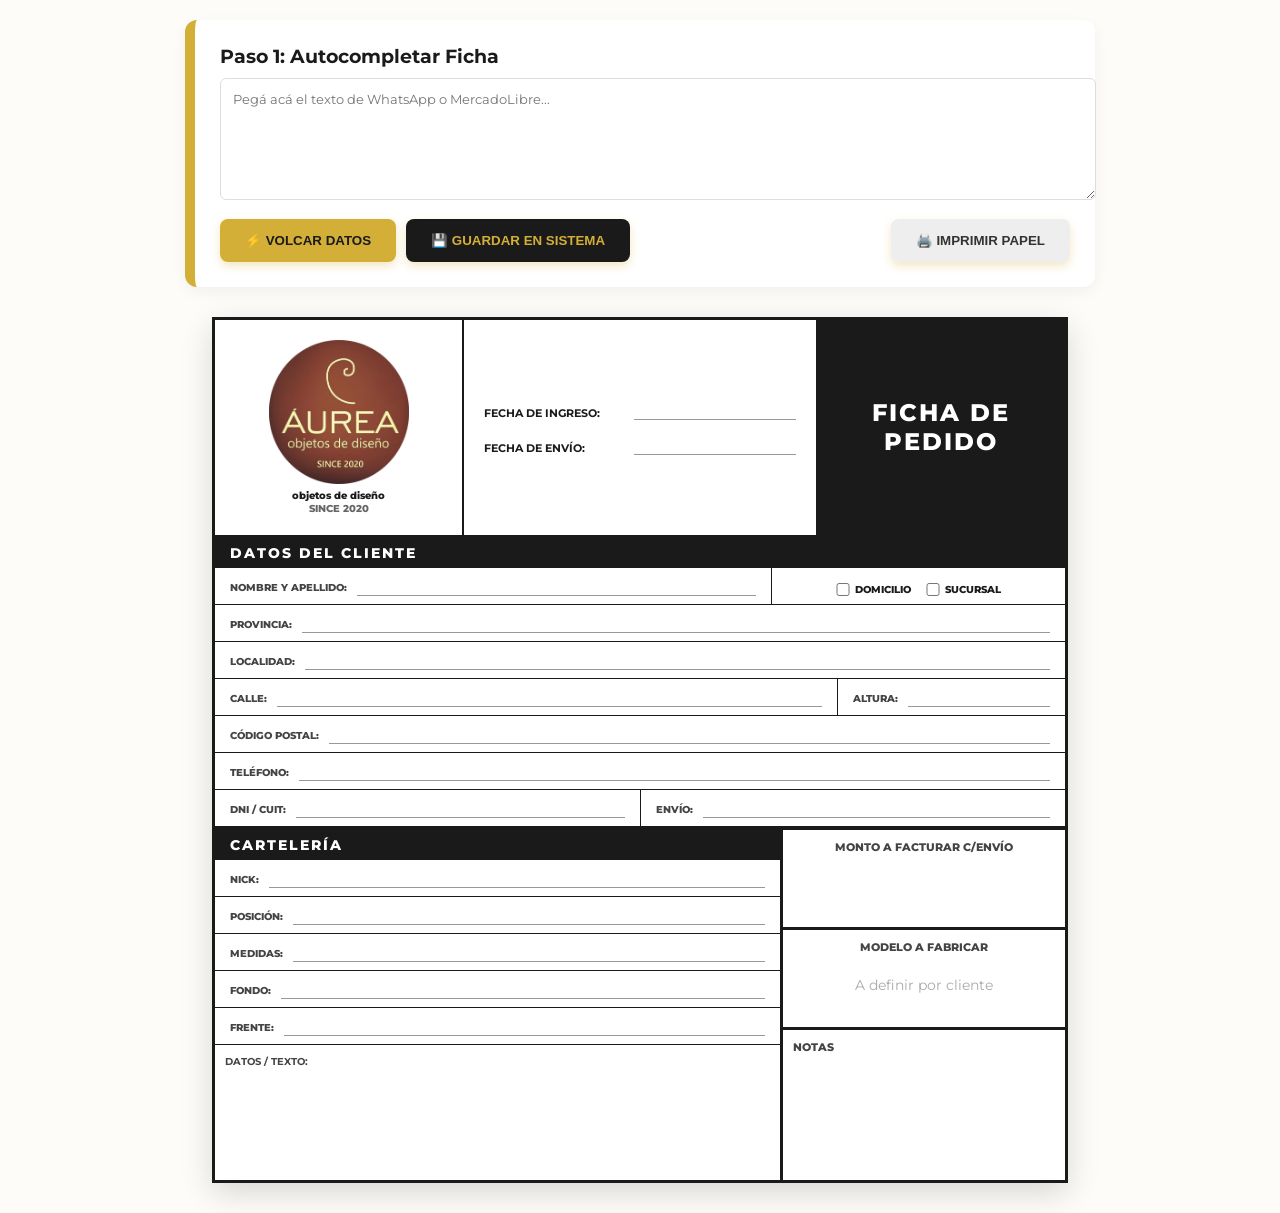
==== index.html @ 920fe0af "Add files via upload" ====
<!DOCTYPE html>
<html lang="es">

<head>
    <meta charset="UTF-8">
    <meta name="viewport" content="width=device-width, initial-scale=1.0">
    <title>Ingreso de Pedidos - Áurea</title>
    <link href="https://fonts.googleapis.com/css2?family=Montserrat:wght@400;600;700;800&display=swap" rel="stylesheet">
    <link rel="stylesheet" href="estilos.css">
    <style>
        /* =========================================
           DISEÑO RÉPLICA "FICHA DE PAPEL"
           ========================================= */
        .ficha-impresion {
            background: #fff;
            max-width: 850px;
            margin: 30px auto;
            border: 3px solid #1a1a1a;
            font-family: 'Montserrat', sans-serif;
            color: #1a1a1a;
            box-shadow: 0 10px 30px rgba(0, 0, 0, 0.15);
        }

        .ficha-impresion * {
            box-sizing: border-box;
        }

        /* Encabezado */
        .ficha-header {
            display: flex;
            border-bottom: 3px solid #1a1a1a;
        }

        .header-logo {
            flex: 1;
            padding: 20px;
            text-align: center;
            border-right: 2px solid #1a1a1a;
            display: flex;
            flex-direction: column;
            align-items: center;
            justify-content: center;
        }

        .header-logo img {
            max-width: 140px;
            margin-bottom: 5px;
        }

        .header-logo p {
            margin: 0;
            font-size: 10px;
            font-weight: 800;
        }

        .header-fechas {
            flex: 1.5;
            padding: 15px 20px;
            border-right: 2px solid #1a1a1a;
            display: flex;
            flex-direction: column;
            justify-content: center;
            gap: 15px;
            font-size: 13px;
        }

        .fecha-linea {
            display: flex;
            align-items: flex-end;
        }

        .fecha-linea strong {
            width: 150px;
            font-size: 11px;
        }

        .header-titulo {
            flex: 1;
            background: #1a1a1a;
            color: #fff;
            display: flex;
            align-items: center;
            justify-content: center;
            font-size: 24px;
            font-weight: 800;
            letter-spacing: 2px;
            text-align: center;
            padding: 20px;
        }

        /* Barras Negras de Título */
        .titulo-barra {
            background: #1a1a1a;
            color: #fff;
            padding: 6px 15px;
            font-size: 14px;
            font-weight: 800;
            letter-spacing: 2px;
        }

        .titulo-barra-vertical {
            writing-mode: vertical-rl;
            text-orientation: mixed;
            transform: rotate(180deg);
            background: #1a1a1a;
            color: white;
            padding: 15px 5px;
            font-weight: 800;
            letter-spacing: 3px;
            font-size: 14px;
            text-align: center;
        }

        /* Filas y Campos tipo Formulario */
        .fila-dato {
            display: flex;
            border-bottom: 1px solid #1a1a1a;
            min-height: 35px;
        }

        .fila-dato:last-child {
            border-bottom: none;
        }

        .campo {
            padding: 8px 15px;
            display: flex;
            align-items: flex-end;
            gap: 10px;
            border-right: 1px solid #1a1a1a;
        }

        .campo:last-child {
            border-right: none;
        }

        .campo strong {
            font-weight: 800;
            color: #444;
            font-size: 10px;
            white-space: nowrap;
            margin-bottom: 2px;
        }

        /* El subrayado donde va el texto */
        .valor {
            flex: 1;
            font-weight: 700;
            font-size: 14px;
            text-transform: uppercase;
            color: #1a1a1a;
            border-bottom: 1px solid #999;
            min-height: 20px;
            padding-left: 5px;
            font-family: 'Montserrat', sans-serif;
        }

        /* Zona Inferior (Cartelería y Cajas) */
        .zona-inferior {
            display: flex;
            border-top: 3px solid #1a1a1a;
        }

        .col-carteleria {
            flex: 2;
            border-right: 3px solid #1a1a1a;
            display: flex;
            flex-direction: column;
        }

        .col-cajas {
            flex: 1;
            display: flex;
            flex-direction: column;
        }

        .caja-cuadrada {
            border-bottom: 3px solid #1a1a1a;
            padding: 10px;
            text-align: center;
            height: 100px;
            display: flex;
            flex-direction: column;
        }

        .caja-cuadrada strong {
            font-size: 11px;
            font-weight: 800;
            color: #444;
        }

        .caja-cuadrada .valor-caja {
            margin: auto;
            font-size: 22px;
            font-weight: 800;
            color: #1a1a1a;
        }

        .caja-notas {
            flex: 1;
            padding: 10px;
            position: relative;
            min-height: 150px;
        }

        .caja-notas strong {
            position: absolute;
            top: 10px;
            left: 10px;
            font-size: 11px;
            font-weight: 800;
            color: #444;
        }

        /* Panel del Vendedor (Para no molestar al imprimir) */
        .panel-vendedor {
            background: white;
            padding: 25px;
            margin: 20px auto;
            max-width: 850px;
            border-radius: 12px;
            box-shadow: 0 5px 15px rgba(0, 0, 0, 0.05);
            border-left: 10px solid var(--dorado);
        }

        textarea {
            width: 100%;
            padding: 12px;
            border: 1px solid #ddd;
            border-radius: 6px;
            font-family: inherit;
            margin-bottom: 15px;
            resize: vertical;
        }

        @media print {
            body {
                background: white;
                padding: 0;
            }

            .header-sistema,
            .panel-vendedor {
                display: none !important;
            }

            .ficha-impresion {
                margin: 0;
                box-shadow: none;
                border: 3px solid #000;
                width: 100%;
                max-width: 100%;
            }
        }
    </style>
</head>

<body>
    <div class="panel-vendedor">
        <h3 style="margin:0 0 10px 0;">Paso 1: Autocompletar Ficha</h3>
        <textarea id="texto-whatsapp" rows="6" placeholder="Pegá acá el texto de WhatsApp o MercadoLibre..."></textarea>
        <div style="display:flex; gap:10px;">
            <button class="btn-aurea" onclick="procesarTexto()">⚡ Volcar Datos</button>
            <button class="btn-aurea" style="background:var(--antracita); color:var(--dorado);"
                onclick="guardarPedido()">💾 Guardar en Sistema</button>
            <button class="btn-aurea" style="background:#eee; color:#333; margin-left: auto;"
                onclick="window.print()">🖨️ Imprimir Papel</button>
        </div>
    </div>

    <div class="ficha-impresion">

        <header class="ficha-header">
            <div class="header-logo">
                <img src="logo aurea.png" alt="ÁUREA">
                <p>objetos de diseño</p>
                <p style="color:#666;">SINCE 2020</p>
            </div>
            <div class="header-fechas">
                <div class="fecha-linea">
                    <strong>FECHA DE INGRESO:</strong>
                    <span class="valor" id="fecha-ingreso"></span>
                </div>
                <div class="fecha-linea">
                    <strong>FECHA DE ENVÍO:</strong>
                    <span class="valor" id="fecha-envio"></span>
                </div>
            </div>
            <div class="header-titulo">
                FICHA DE<br>PEDIDO
            </div>
        </header>

        <div class="titulo-barra">DATOS DEL CLIENTE</div>

        <div class="fila-dato">
            <div class="campo" style="flex: 3;">
                <strong>NOMBRE Y APELLIDO:</strong>
                <span class="valor" id="nombre-cliente"></span>
            </div>
            <div class="campo" style="flex: 1.5; justify-content: center; gap: 15px;">
                <label style="font-size: 10px; font-weight:800; display:flex; align-items:center; gap:5px;">
                    <input type="checkbox" id="check-domicilio" style="width:14px; margin:0;"> DOMICILIO
                </label>
                <label style="font-size: 10px; font-weight:800; display:flex; align-items:center; gap:5px;">
                    <input type="checkbox" id="check-sucursal" style="width:14px; margin:0;"> SUCURSAL
                </label>
            </div>
        </div>

        <div class="fila-dato">
            <div class="campo" style="flex: 1;"><strong>PROVINCIA:</strong><span class="valor" id="provincia"></span>
            </div>
        </div>

        <div class="fila-dato">
            <div class="campo" style="flex: 1;"><strong>LOCALIDAD:</strong><span class="valor" id="localidad"></span>
            </div>
        </div>

        <div class="fila-dato">
            <div class="campo" style="flex: 3;"><strong>CALLE:</strong><span class="valor" id="calle"></span></div>
            <div class="campo" style="flex: 1;"><strong>ALTURA:</strong><span class="valor" id="altura"></span></div>
        </div>

        <div class="fila-dato">
            <div class="campo" style="flex: 1;"><strong>CÓDIGO POSTAL:</strong><span class="valor" id="cp"></span></div>
        </div>

        <div class="fila-dato">
            <div class="campo" style="flex: 1;"><strong>TELÉFONO:</strong><span class="valor" id="telefono"></span>
            </div>
        </div>

        <div class="fila-dato">
            <div class="campo" style="flex: 1;"><strong>DNI / CUIT:</strong><span class="valor" id="dni"></span></div>
            <div class="campo" style="flex: 1;"><strong>ENVÍO:</strong><span class="valor" id="datos-envio"></span>
            </div>
        </div>

        <div class="zona-inferior">

            <div class="col-carteleria">
                <div class="titulo-barra">CARTELERÍA</div>
                <div class="fila-dato">
                    <div class="campo" style="flex: 1;"><strong>NICK:</strong><span class="valor" id="nick"></span>
                    </div>
                </div>
                <div class="fila-dato">
                    <div class="campo" style="flex: 1;"><strong>POSICIÓN:</strong><span class="valor"
                            id="posicion"></span></div>
                </div>
                <div class="fila-dato">
                    <div class="campo" style="flex: 1;"><strong>MEDIDAS:</strong><span class="valor"
                            id="medidas"></span></div>
                </div>
                <div class="fila-dato">
                    <div class="campo" style="flex: 1;"><strong>FONDO:</strong><span class="valor" id="fondo"></span>
                    </div>
                </div>
                <div class="fila-dato">
                    <div class="campo" style="flex: 1;"><strong>FRENTE:</strong><span class="valor" id="frente"></span>
                    </div>
                </div>

                <div class="fila-dato" style="flex: 1; border-bottom: none; flex-direction: column; padding: 10px;">
                    <strong style="font-size: 10px; color:#444;">DATOS / TEXTO:</strong>
                    <div id="datos-cartel"
                        style="flex: 1; margin-top: 10px; font-family: monospace; font-size: 18px; font-weight: 800; border: none; text-transform: uppercase;">
                    </div>
                </div>
            </div>

            <div class="col-cajas">
                <div class="caja-cuadrada">
                    <strong>MONTO A FACTURAR C/ENVÍO</strong>
                    <div class="valor-caja" id="monto"></div>
                </div>
                <div class="caja-cuadrada">
                    <strong>MODELO A FABRICAR</strong>
                    <div class="valor-caja" style="color:#aaa; font-weight:400; font-size:14px;">A definir por cliente
                    </div>
                </div>
                <div class="caja-notas">
                    <strong>NOTAS</strong>
                </div>
            </div>
        </div>

    </div>

    <script src="logica.js"></script>
</body>

</html>
---- estilos.css ----
@import url('https://fonts.googleapis.com/css2?family=Montserrat:wght@300;400;600;800&display=swap');

:root {
    --bg-natural: #fdfcf8;
    --antracita: #1a1a1a;
    --oxido: #8c5642;
    --dorado: #d4af37;
    --blanco: #ffffff;
    --sombra: 0 10px 30px rgba(0, 0, 0, 0.08);
}

body {
    font-family: 'Montserrat', sans-serif;
    background-color: var(--bg-natural);
    color: var(--antracita);
    margin: 0;
    padding: 0;
}

/* Header General */
.header-sistema {
    background-color: var(--antracita);
    padding: 20px;
    text-align: center;
    border-bottom: 6px solid var(--oxido);
}

.header-sistema img {
    height: 80px;
    object-fit: contain;
}

h2 {
    font-weight: 800;
    color: var(--oxido);
    text-align: center;
    text-transform: uppercase;
    letter-spacing: 2px;
    margin-top: 30px;
}

/* Botones Áurea */
.btn-aurea {
    background-color: var(--dorado);
    color: var(--antracita);
    border: none;
    padding: 14px 25px;
    border-radius: 8px;
    font-weight: 700;
    cursor: pointer;
    transition: 0.3s ease;
    text-transform: uppercase;
    box-shadow: 0 4px 10px rgba(212, 175, 55, 0.3);
    text-align: center;
    text-decoration: none;
    display: inline-block;
}

.btn-aurea:hover {
    background-color: var(--oxido);
    color: white;
    transform: translateY(-2px);
}

/* Ficha de Pedido (Mostrador) */
.ficha-contenedor {
    background: white;
    max-width: 800px;
    margin: 30px auto;
    padding: 40px;
    border: 1px solid #eee;
    box-shadow: var(--sombra);
}

.bloque-header {
    display: flex;
    justify-content: space-between;
    border-bottom: 3px solid var(--antracita);
    padding-bottom: 15px;
    margin-bottom: 20px;
}

.logo-box h1 {
    margin: 0;
    font-weight: 800;
    font-size: 28px;
    letter-spacing: 4px;
}

.titulo-seccion {
    background: var(--antracita);
    color: var(--dorado);
    padding: 8px 15px;
    font-weight: 800;
    margin: 20px 0 10px 0;
    font-size: 13px;
}

.contenido-grid {
    display: grid;
    grid-template-columns: 1fr 1fr;
    gap: 15px;
}

.fila {
    border-bottom: 1px dotted #ccc;
    padding: 8px 0;
    font-size: 13px;
}

.completa {
    grid-column: span 2;
}

.dato-llenar {
    font-weight: 600;
    color: var(--oxido);
    text-transform: uppercase;
}

/* Tarjetas de Trabajo (Diseño, Taller, Ventas) */
.contenedor-tarjetas {
    display: flex;
    flex-wrap: wrap;
    gap: 25px;
    justify-content: center;
    padding: 20px;
}

.tarjeta-aurea {
    background: white;
    border-radius: 15px;
    padding: 25px;
    width: 320px;
    box-shadow: var(--sombra);
    border-top: 8px solid var(--oxido);
    display: flex;
    flex-direction: column;
}

.caja-resaltada {
    background: #f9f7f2;
    padding: 15px;
    border-radius: 8px;
    border-left: 4px solid var(--dorado);
    margin: 15px 0;
    font-family: monospace;
}

/* Tablero */
.aurea-table {
    width: 100%;
    max-width: 1200px;
    margin: 20px auto;
    border-collapse: collapse;
    background: white;
    border-radius: 12px;
    overflow: hidden;
    box-shadow: var(--sombra);
}

.aurea-table th {
    background: var(--antracita);
    color: var(--dorado);
    padding: 15px;
    text-align: left;
}

.aurea-table td {
    padding: 15px;
    border-bottom: 1px solid #eee;
}
/* --- MAGIA PARA LOS BOTONES DE SUBIR ARCHIVOS --- */
input[type="file"] {
    background: #fdfcf8;
    padding: 8px;
    border: 1px dashed var(--oxido);
    border-radius: 6px;
    color: #555;
    font-size: 12px;
    cursor: pointer;
    width: 100%;
    margin-bottom: 15px;
}

input[type="file"]::file-selector-button {
    background: var(--antracita);
    color: var(--dorado);
    border: none;
    padding: 8px 15px;
    border-radius: 4px;
    font-weight: 800;
    cursor: pointer;
    margin-right: 15px;
    transition: 0.3s;
    text-transform: uppercase;
    font-family: 'Montserrat', sans-serif;
    font-size: 11px;
}

input[type="file"]::file-selector-button:hover {
    background: var(--oxido);
    color: white;
}

/* --- TABLA PREMIUM PARA EL MONITOR --- */
.aurea-table {
    border-collapse: separate;
    border-spacing: 0;
    box-shadow: var(--sombra);
    border-radius: 12px;
    overflow: hidden;
    width: 100%;
    max-width: 1200px;
    margin: 20px auto;
    background: white;
}

.aurea-table th {
    background: var(--antracita);
    color: var(--dorado);
    padding: 18px;
    text-transform: uppercase;
    font-size: 13px;
    letter-spacing: 1px;
    border-bottom: 4px solid var(--oxido);
}

.aurea-table td {
    padding: 18px;
    border-bottom: 1px solid #f0f0f0;
    font-size: 14px;
    color: var(--antracita);
}

.aurea-table tr:last-child td {
    border-bottom: none;
}

.aurea-table tr:hover td {
    background-color: #fcfbf9;
}

.etiqueta-estado {
    padding: 6px 12px;
    border-radius: 20px;
    font-size: 12px;
    font-weight: 800;
}
/* --- CHECKLIST DE TALLER --- */
.lista-pasos {
    background: var(--gris-suave);
    padding: 15px;
    border-radius: 8px;
    display: flex;
    flex-direction: column;
    gap: 8px;
    margin-bottom: 10px;
}

.paso-item {
    display: flex;
    align-items: center;
    gap: 10px;
    font-size: 13px;
    font-weight: 600;
    color: var(--antracita);
    cursor: pointer;
    transition: 0.2s;
}

.paso-item input[type="checkbox"] {
    width: 18px;
    height: 18px;
    accent-color: var(--dorado);
    cursor: pointer;
    margin: 0;
}

.paso-item.tachado {
    color: #aaa;
    text-decoration: line-through;
}
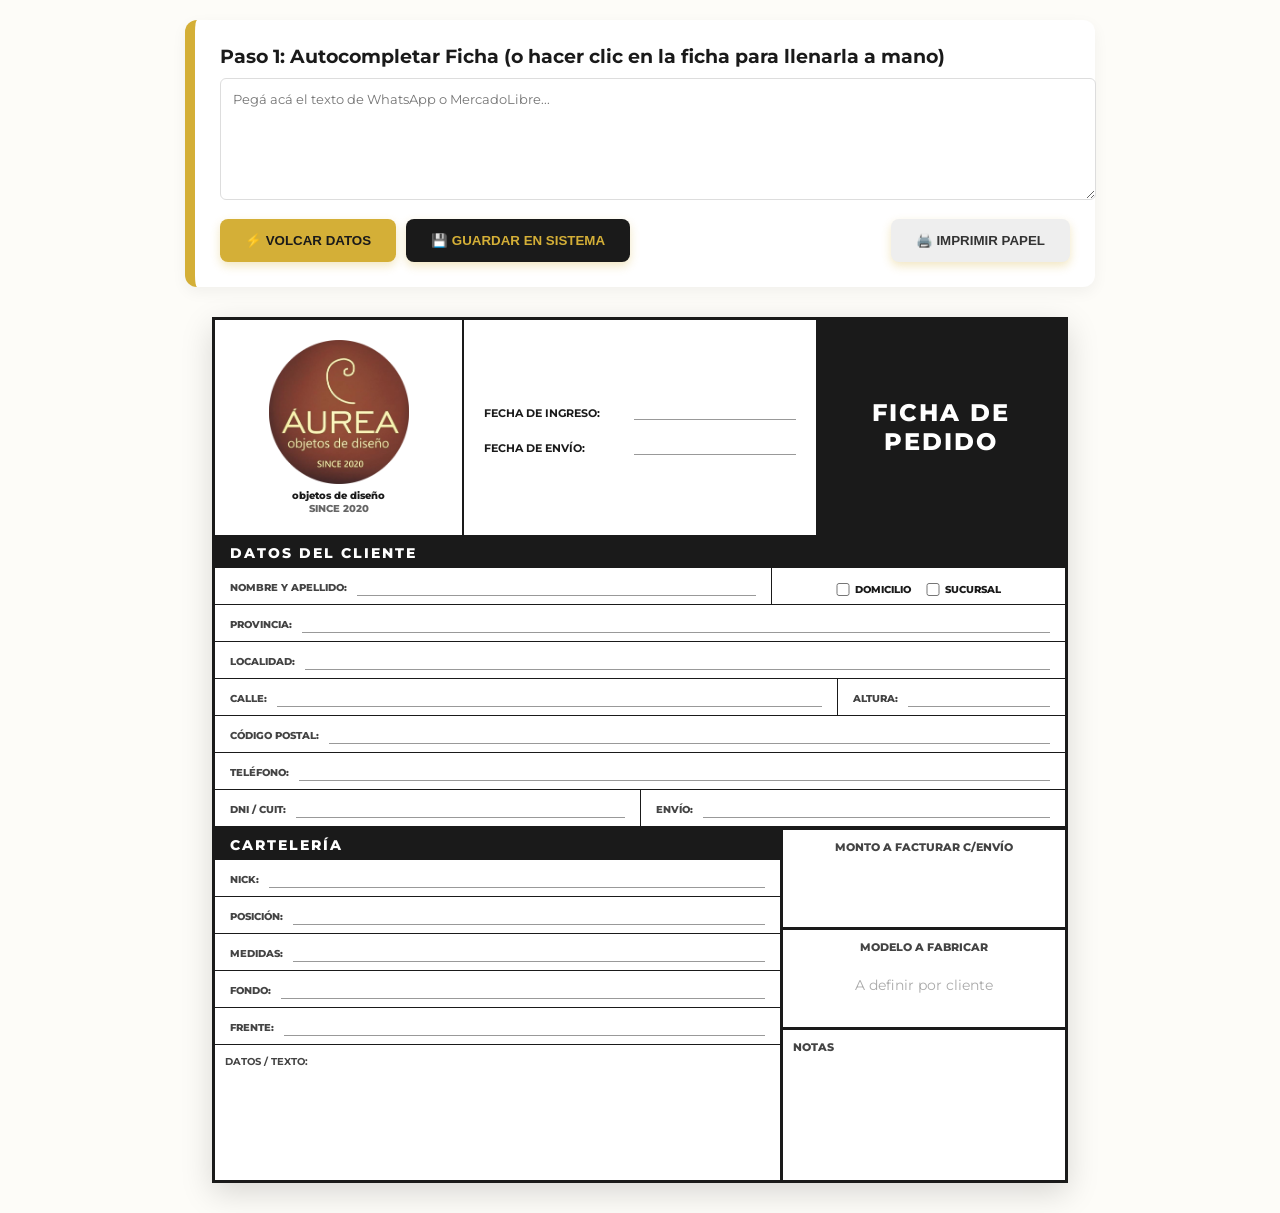
==== commit 45fd7291: "Add files via upload" ====
--- a/index.html
+++ b/index.html
@@ -7,6 +7,7 @@
     <title>Ingreso de Pedidos - Áurea</title>
     <link href="https://fonts.googleapis.com/css2?family=Montserrat:wght@400;600;700;800&display=swap" rel="stylesheet">
     <link rel="stylesheet" href="estilos.css">
+    <link rel="icon" type="image/png" href="favicon.png">
     <style>
         /* =========================================
            DISEÑO RÉPLICA "FICHA DE PAPEL"
@@ -98,19 +99,6 @@
             letter-spacing: 2px;
         }
 
-        .titulo-barra-vertical {
-            writing-mode: vertical-rl;
-            text-orientation: mixed;
-            transform: rotate(180deg);
-            background: #1a1a1a;
-            color: white;
-            padding: 15px 5px;
-            font-weight: 800;
-            letter-spacing: 3px;
-            font-size: 14px;
-            text-align: center;
-        }
-
         /* Filas y Campos tipo Formulario */
         .fila-dato {
             display: flex;
@@ -252,12 +240,26 @@
                 max-width: 100%;
             }
         }
+
+        /* Efecto Visual para todo lo que es Editable (Click y escribir) */
+        [contenteditable="true"] {
+            outline: none;
+            transition: background 0.2s;
+            cursor: text;
+        }
+
+        [contenteditable="true"]:hover,
+        [contenteditable="true"]:focus {
+            background-color: #f0f8ff;
+            /* Celestito para indicar que es editable */
+            border-bottom: 2px solid var(--dorado) !important;
+        }
     </style>
 </head>
 
 <body>
     <div class="panel-vendedor">
-        <h3 style="margin:0 0 10px 0;">Paso 1: Autocompletar Ficha</h3>
+        <h3 style="margin:0 0 10px 0;">Paso 1: Autocompletar Ficha (o hacer clic en la ficha para llenarla a mano)</h3>
         <textarea id="texto-whatsapp" rows="6" placeholder="Pegá acá el texto de WhatsApp o MercadoLibre..."></textarea>
         <div style="display:flex; gap:10px;">
             <button class="btn-aurea" onclick="procesarTexto()">⚡ Volcar Datos</button>
@@ -279,11 +281,11 @@
             <div class="header-fechas">
                 <div class="fecha-linea">
                     <strong>FECHA DE INGRESO:</strong>
-                    <span class="valor" id="fecha-ingreso"></span>
+                    <span class="valor" id="fecha-ingreso" contenteditable="true"></span>
                 </div>
                 <div class="fecha-linea">
                     <strong>FECHA DE ENVÍO:</strong>
-                    <span class="valor" id="fecha-envio"></span>
+                    <span class="valor" id="fecha-envio" contenteditable="true"></span>
                 </div>
             </div>
             <div class="header-titulo">
@@ -296,45 +298,55 @@
         <div class="fila-dato">
             <div class="campo" style="flex: 3;">
                 <strong>NOMBRE Y APELLIDO:</strong>
-                <span class="valor" id="nombre-cliente"></span>
+                <span class="valor" id="nombre-cliente" contenteditable="true"></span>
             </div>
             <div class="campo" style="flex: 1.5; justify-content: center; gap: 15px;">
-                <label style="font-size: 10px; font-weight:800; display:flex; align-items:center; gap:5px;">
-                    <input type="checkbox" id="check-domicilio" style="width:14px; margin:0;"> DOMICILIO
+                <label
+                    style="font-size: 10px; font-weight:800; display:flex; align-items:center; gap:5px; cursor:pointer;">
+                    <input type="checkbox" id="check-domicilio" style="width:14px; margin:0; cursor:pointer;"> DOMICILIO
                 </label>
-                <label style="font-size: 10px; font-weight:800; display:flex; align-items:center; gap:5px;">
-                    <input type="checkbox" id="check-sucursal" style="width:14px; margin:0;"> SUCURSAL
+                <label
+                    style="font-size: 10px; font-weight:800; display:flex; align-items:center; gap:5px; cursor:pointer;">
+                    <input type="checkbox" id="check-sucursal" style="width:14px; margin:0; cursor:pointer;"> SUCURSAL
                 </label>
             </div>
         </div>
 
         <div class="fila-dato">
-            <div class="campo" style="flex: 1;"><strong>PROVINCIA:</strong><span class="valor" id="provincia"></span>
-            </div>
-        </div>
-
-        <div class="fila-dato">
-            <div class="campo" style="flex: 1;"><strong>LOCALIDAD:</strong><span class="valor" id="localidad"></span>
-            </div>
-        </div>
-
-        <div class="fila-dato">
-            <div class="campo" style="flex: 3;"><strong>CALLE:</strong><span class="valor" id="calle"></span></div>
-            <div class="campo" style="flex: 1;"><strong>ALTURA:</strong><span class="valor" id="altura"></span></div>
-        </div>
-
-        <div class="fila-dato">
-            <div class="campo" style="flex: 1;"><strong>CÓDIGO POSTAL:</strong><span class="valor" id="cp"></span></div>
-        </div>
-
-        <div class="fila-dato">
-            <div class="campo" style="flex: 1;"><strong>TELÉFONO:</strong><span class="valor" id="telefono"></span>
-            </div>
-        </div>
-
-        <div class="fila-dato">
-            <div class="campo" style="flex: 1;"><strong>DNI / CUIT:</strong><span class="valor" id="dni"></span></div>
-            <div class="campo" style="flex: 1;"><strong>ENVÍO:</strong><span class="valor" id="datos-envio"></span>
+            <div class="campo" style="flex: 1;"><strong>PROVINCIA:</strong><span class="valor" id="provincia"
+                    contenteditable="true"></span>
+            </div>
+        </div>
+
+        <div class="fila-dato">
+            <div class="campo" style="flex: 1;"><strong>LOCALIDAD:</strong><span class="valor" id="localidad"
+                    contenteditable="true"></span>
+            </div>
+        </div>
+
+        <div class="fila-dato">
+            <div class="campo" style="flex: 3;"><strong>CALLE:</strong><span class="valor" id="calle"
+                    contenteditable="true"></span></div>
+            <div class="campo" style="flex: 1;"><strong>ALTURA:</strong><span class="valor" id="altura"
+                    contenteditable="true"></span></div>
+        </div>
+
+        <div class="fila-dato">
+            <div class="campo" style="flex: 1;"><strong>CÓDIGO POSTAL:</strong><span class="valor" id="cp"
+                    contenteditable="true"></span></div>
+        </div>
+
+        <div class="fila-dato">
+            <div class="campo" style="flex: 1;"><strong>TELÉFONO:</strong><span class="valor" id="telefono"
+                    contenteditable="true"></span>
+            </div>
+        </div>
+
+        <div class="fila-dato">
+            <div class="campo" style="flex: 1;"><strong>DNI / CUIT:</strong><span class="valor" id="dni"
+                    contenteditable="true"></span></div>
+            <div class="campo" style="flex: 1;"><strong>ENVÍO:</strong><span class="valor" id="datos-envio"
+                    contenteditable="true"></span>
             </div>
         </div>
 
@@ -343,29 +355,32 @@
             <div class="col-carteleria">
                 <div class="titulo-barra">CARTELERÍA</div>
                 <div class="fila-dato">
-                    <div class="campo" style="flex: 1;"><strong>NICK:</strong><span class="valor" id="nick"></span>
+                    <div class="campo" style="flex: 1;"><strong>NICK:</strong><span class="valor" id="nick"
+                            contenteditable="true"></span>
                     </div>
                 </div>
                 <div class="fila-dato">
-                    <div class="campo" style="flex: 1;"><strong>POSICIÓN:</strong><span class="valor"
-                            id="posicion"></span></div>
+                    <div class="campo" style="flex: 1;"><strong>POSICIÓN:</strong><span class="valor" id="posicion"
+                            contenteditable="true"></span></div>
                 </div>
                 <div class="fila-dato">
-                    <div class="campo" style="flex: 1;"><strong>MEDIDAS:</strong><span class="valor"
-                            id="medidas"></span></div>
+                    <div class="campo" style="flex: 1;"><strong>MEDIDAS:</strong><span class="valor" id="medidas"
+                            contenteditable="true"></span></div>
                 </div>
                 <div class="fila-dato">
-                    <div class="campo" style="flex: 1;"><strong>FONDO:</strong><span class="valor" id="fondo"></span>
+                    <div class="campo" style="flex: 1;"><strong>FONDO:</strong><span class="valor" id="fondo"
+                            contenteditable="true"></span>
                     </div>
                 </div>
                 <div class="fila-dato">
-                    <div class="campo" style="flex: 1;"><strong>FRENTE:</strong><span class="valor" id="frente"></span>
+                    <div class="campo" style="flex: 1;"><strong>FRENTE:</strong><span class="valor" id="frente"
+                            contenteditable="true"></span>
                     </div>
                 </div>
 
                 <div class="fila-dato" style="flex: 1; border-bottom: none; flex-direction: column; padding: 10px;">
                     <strong style="font-size: 10px; color:#444;">DATOS / TEXTO:</strong>
-                    <div id="datos-cartel"
+                    <div id="datos-cartel" contenteditable="true"
                         style="flex: 1; margin-top: 10px; font-family: monospace; font-size: 18px; font-weight: 800; border: none; text-transform: uppercase;">
                     </div>
                 </div>
@@ -374,7 +389,7 @@
             <div class="col-cajas">
                 <div class="caja-cuadrada">
                     <strong>MONTO A FACTURAR C/ENVÍO</strong>
-                    <div class="valor-caja" id="monto"></div>
+                    <div class="valor-caja" id="monto" contenteditable="true"></div>
                 </div>
                 <div class="caja-cuadrada">
                     <strong>MODELO A FABRICAR</strong>
@@ -383,13 +398,15 @@
                 </div>
                 <div class="caja-notas">
                     <strong>NOTAS</strong>
+                    <div contenteditable="true" style="margin-top: 25px; height: 100%; outline: none; font-size: 13px;">
+                    </div>
                 </div>
             </div>
         </div>
 
     </div>
 
-    <script src="logica.js"></script>
+    <script src="logica.js?v=2"></script>
 </body>
 
 </html>
--- a/estilos.css
+++ b/estilos.css
@@ -20,13 +20,17 @@
 /* Header General */
 .header-sistema {
     background-color: var(--antracita);
-    padding: 20px;
+    padding: 15px;
+    /* Reducimos el padding para ahorrar espacio */
     text-align: center;
     border-bottom: 6px solid var(--oxido);
 }
 
 .header-sistema img {
-    height: 80px;
+    /* Esta es la clave para que sea miniatura */
+    max-height: 50px;
+    /* Ajustá este número (50px es pequeño y prolijo) */
+    width: auto;
     object-fit: contain;
 }
 
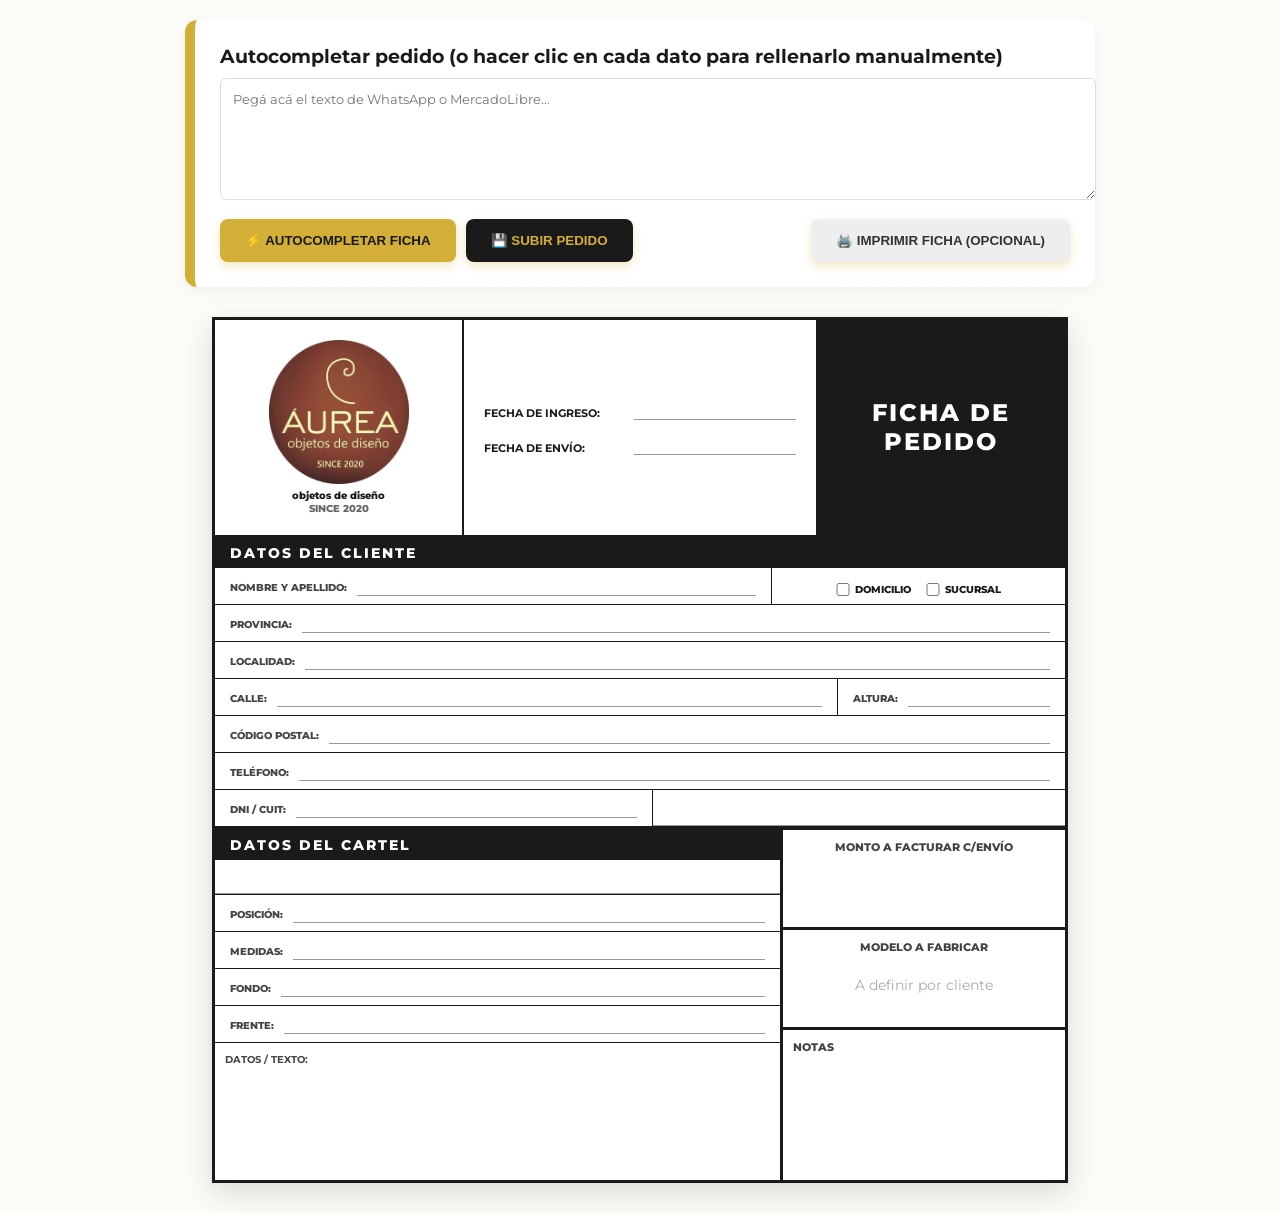
==== commit 662176f9: "Add files via upload" ====
--- a/index.html
+++ b/index.html
@@ -259,14 +259,14 @@
 
 <body>
     <div class="panel-vendedor">
-        <h3 style="margin:0 0 10px 0;">Paso 1: Autocompletar Ficha (o hacer clic en la ficha para llenarla a mano)</h3>
+        <h3 style="margin:0 0 10px 0;"> Autocompletar pedido (o hacer clic en cada dato para rellenarlo manualmente)</h3>
         <textarea id="texto-whatsapp" rows="6" placeholder="Pegá acá el texto de WhatsApp o MercadoLibre..."></textarea>
         <div style="display:flex; gap:10px;">
-            <button class="btn-aurea" onclick="procesarTexto()">⚡ Volcar Datos</button>
+            <button class="btn-aurea" onclick="procesarTexto()">⚡ autocompletar ficha</button>
             <button class="btn-aurea" style="background:var(--antracita); color:var(--dorado);"
-                onclick="guardarPedido()">💾 Guardar en Sistema</button>
+                onclick="guardarPedido()">💾 subir pedido</button>
             <button class="btn-aurea" style="background:#eee; color:#333; margin-left: auto;"
-                onclick="window.print()">🖨️ Imprimir Papel</button>
+                onclick="window.print()">🖨️ Imprimir ficha (opcional)</button>
         </div>
     </div>
 
@@ -345,19 +345,15 @@
         <div class="fila-dato">
             <div class="campo" style="flex: 1;"><strong>DNI / CUIT:</strong><span class="valor" id="dni"
                     contenteditable="true"></span></div>
-            <div class="campo" style="flex: 1;"><strong>ENVÍO:</strong><span class="valor" id="datos-envio"
-                    contenteditable="true"></span>
-            </div>
+            <span class="valor" id="datos-envio"contenteditable="true"></span>
         </div>
 
         <div class="zona-inferior">
 
             <div class="col-carteleria">
-                <div class="titulo-barra">CARTELERÍA</div>
+                <div class="titulo-barra">DATOS DEL CARTEL</div>
                 <div class="fila-dato">
-                    <div class="campo" style="flex: 1;"><strong>NICK:</strong><span class="valor" id="nick"
-                            contenteditable="true"></span>
-                    </div>
+                    <span class="valor" id="nick"contenteditable="true"></span>
                 </div>
                 <div class="fila-dato">
                     <div class="campo" style="flex: 1;"><strong>POSICIÓN:</strong><span class="valor" id="posicion"
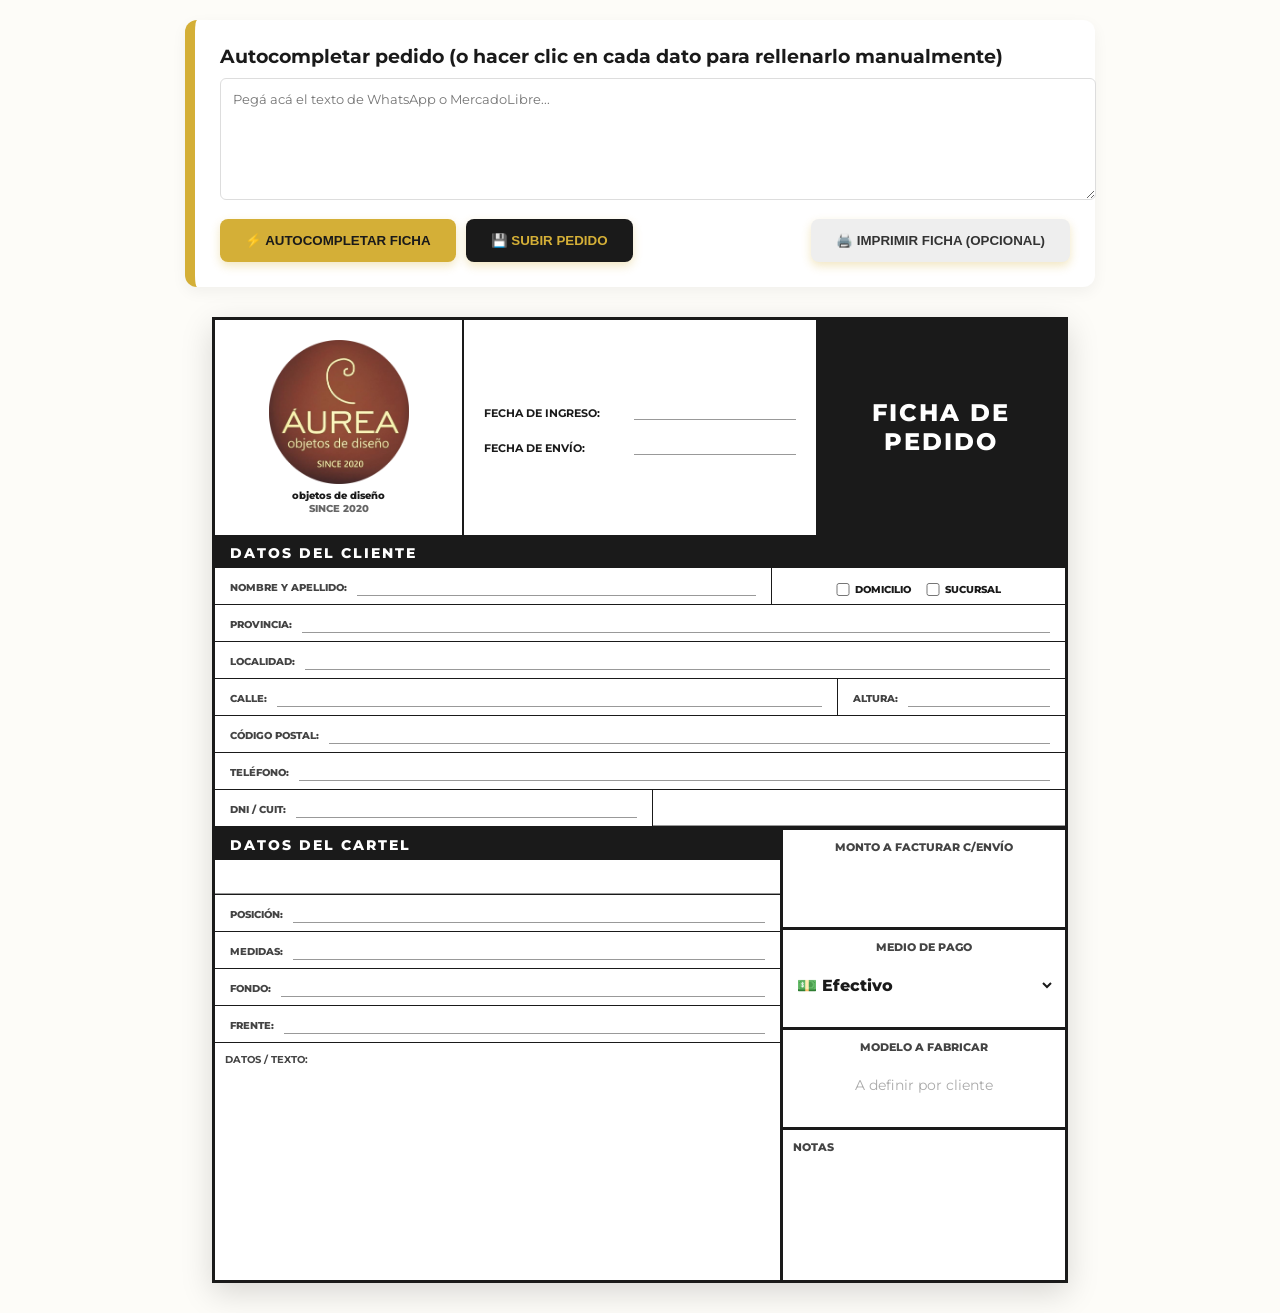
==== commit 79193a98: "Add files via upload" ====
--- a/index.html
+++ b/index.html
@@ -292,7 +292,11 @@
                 FICHA DE<br>PEDIDO
             </div>
         </header>
-
+        <div id="alerta-vip"
+            style="display: none; background: #fff3cd; color: #856404; padding: 15px; border-radius: 8px; margin-bottom: 20px; text-align: center; border: 2px dashed #ffc107; box-shadow: 0 4px 6px rgba(0,0,0,0.1);">
+            <h3 style="margin: 0 0 5px 0; font-size: 18px; font-weight: 900;">🌟 ¡CLIENTE FRECUENTE! 🌟</h3>
+            <p id="texto-vip" style="margin: 0; font-size: 14px; font-weight: bold;"></p>
+        </div>
         <div class="titulo-barra">DATOS DEL CLIENTE</div>
 
         <div class="fila-dato">
@@ -388,6 +392,15 @@
                     <div class="valor-caja" id="monto" contenteditable="true"></div>
                 </div>
                 <div class="caja-cuadrada">
+                    <strong>MEDIO DE PAGO</strong>
+                    <select id="medio-pago" class="valor-caja"
+                        style="width: 100%; border: none; background: transparent; cursor: pointer; outline: none; font-family: inherit; font-size: inherit;">
+                        <option value="Efectivo">💵 Efectivo</option>
+                        <option value="Transferencia Bancaria">🏦 Transferencia</option>
+                        <option value="Mercado Pago">📱 Mercado Pago</option>
+                    </select>
+                </div>
+                <div class="caja-cuadrada">
                     <strong>MODELO A FABRICAR</strong>
                     <div class="valor-caja" style="color:#aaa; font-weight:400; font-size:14px;">A definir por cliente
                     </div>
--- a/estilos.css
+++ b/estilos.css
@@ -284,4 +284,200 @@
 .paso-item.tachado {
     color: #aaa;
     text-decoration: line-through;
+}
+/* =========================================================
+   🚀 UPGRADE VISUAL: ÁUREA DECO V2.0 (UX INDUSTRIAL)
+   ========================================================= */
+
+/* 1. FLOTACIÓN EN TARJETAS DE PEDIDOS */
+.tarjeta-aurea,
+.tarjeta-stock {
+    transition: transform 0.3s ease, box-shadow 0.3s ease, border-color 0.3s ease;
+    will-change: transform, box-shadow;
+}
+
+.tarjeta-aurea:hover,
+.tarjeta-stock:hover {
+    transform: translateY(-5px);
+    box-shadow: 0 12px 25px rgba(0, 0, 0, 0.12);
+    border-top-width: 8px;
+    /* Hace que la línea de color superior se vea más gruesa al mirarla */
+}
+
+/* 2. EFECTO PULSADOR FÍSICO EN TODOS LOS BOTONES */
+button,
+.btn-aurea,
+.btn-portal {
+    transition: all 0.2s cubic-bezier(0.25, 0.8, 0.25, 1);
+}
+
+button:hover,
+.btn-aurea:hover {
+    filter: brightness(1.1);
+    /* Lo hace un poco más brillante */
+    box-shadow: 0 4px 10px rgba(0, 0, 0, 0.15);
+}
+
+button:active,
+.btn-aurea:active {
+    transform: scale(0.96) translateY(2px);
+    /* Se hunde como un botón real */
+    box-shadow: 0 1px 3px rgba(0, 0, 0, 0.1);
+}
+
+/* 3. LATIDO LED PARA SEMÁFOROS ROJOS Y STOCK BAJO */
+@keyframes latido-alerta {
+    0% {
+        box-shadow: 0 0 0 0 rgba(220, 53, 69, 0.4);
+    }
+
+    70% {
+        box-shadow: 0 0 0 10px rgba(220, 53, 69, 0);
+    }
+
+    100% {
+        box-shadow: 0 0 0 0 rgba(220, 53, 69, 0);
+    }
+}
+
+.tarjeta-stock.alerta,
+.tarjeta-aurea[style*="border-top-color: var(--oxido)"] {
+    animation: latido-alerta 2s infinite;
+}
+
+/* 4. CARGA SUAVE (FADE-IN) PARA QUE NO APAREZCA DE GOLPE */
+@keyframes aparecerSuave {
+    from {
+        opacity: 0;
+        transform: translateY(10px);
+    }
+
+    to {
+        opacity: 1;
+        transform: translateY(0);
+    }
+}
+
+#contenedor-tarjetas,
+#grid-taller,
+#grid-embalaje,
+#grid-accesorios {
+    animation: aparecerSuave 0.6s ease-out forwards;
+}
+/* =========================================================
+   5. NOTIFICACIONES FLOTANTES (TOASTS) - CONFIRMACIÓN VISUAL
+   ========================================================= */
+#contenedor-toast {
+    position: fixed;
+    bottom: 30px;
+    right: 30px;
+    z-index: 10000;
+    display: flex;
+    flex-direction: column;
+    gap: 10px;
+    pointer-events: none;
+    /* Para que no te bloquee hacer clic en otras cosas */
+}
+
+.toast-aurea {
+    background: #fffcf5;
+    /* Blanco cálido de Áurea */
+    color: #1a1a1a;
+    padding: 16px 24px;
+    border-radius: 8px;
+    box-shadow: 0 10px 30px rgba(0, 0, 0, 0.25);
+    font-family: 'Montserrat', sans-serif;
+    font-size: 15px;
+    font-weight: 800;
+    display: flex;
+    align-items: center;
+    gap: 15px;
+    /* Efecto resorte de entrada */
+    transform: translateX(120%);
+    transition: transform 0.4s cubic-bezier(0.68, -0.55, 0.265, 1.55), opacity 0.4s ease;
+    opacity: 0;
+    border-left: 8px solid #28a745;
+    /* Línea verde súper gruesa para el éxito */
+}
+
+.toast-aurea.mostrar {
+    transform: translateX(0);
+    opacity: 1;
+}
+
+.toast-aurea.error {
+    border-left-color: #dc3545;
+}
+
+/* Línea roja para errores */
+/* =========================================================
+   6. ANIMACIONES INDUSTRIALES PARA EMOJIS (MICRO-ZONAS)
+   ========================================================= */
+/* Titileo sutil para la Oficina */
+@keyframes pulso-luz {
+    0% {
+        opacity: 1;
+        transform: scale(1);
+    }
+
+    50% {
+        opacity: 0.6;
+        transform: scale(1.1);
+    }
+
+    100% {
+        opacity: 1;
+        transform: scale(1);
+    }
+}
+
+.anim-oficina {
+    display: inline-block;
+    animation: pulso-luz 2s ease-in-out infinite;
+    color: #d4af37;
+}
+
+/* Engranaje giratorio continuo para la fábrica */
+@keyframes giro-engranaje {
+    100% {
+        transform: rotate(360deg);
+    }
+}
+
+.anim-fabrica {
+    display: inline-block;
+    animation: giro-engranaje 4s linear infinite;
+    transform-origin: center;
+    color: #004085;
+}
+
+/* Salto de la cajita para logística/despacho */
+@keyframes flecha-caja {
+    0% {
+        transform: translateY(0);
+    }
+
+    50% {
+        transform: translateY(-4px);
+    }
+
+    100% {
+        transform: translateY(0);
+    }
+}
+
+.anim-despacho {
+    display: inline-block;
+    animation: flecha-caja 1.5s ease-in-out infinite;
+}
+
+/* =========================================================
+   7. EFECTO VIDRIO ESMERILADO (GLASSMORPHISM) GLOBAL
+   ========================================================= */
+.efecto-vidrio {
+    background: rgba(255, 252, 245, 0.85) !important;
+    backdrop-filter: blur(12px);
+    -webkit-backdrop-filter: blur(12px);
+    border: 1px solid rgba(255, 255, 255, 0.4);
+    box-shadow: 0 10px 30px rgba(0, 0, 0, 0.15);
 }
